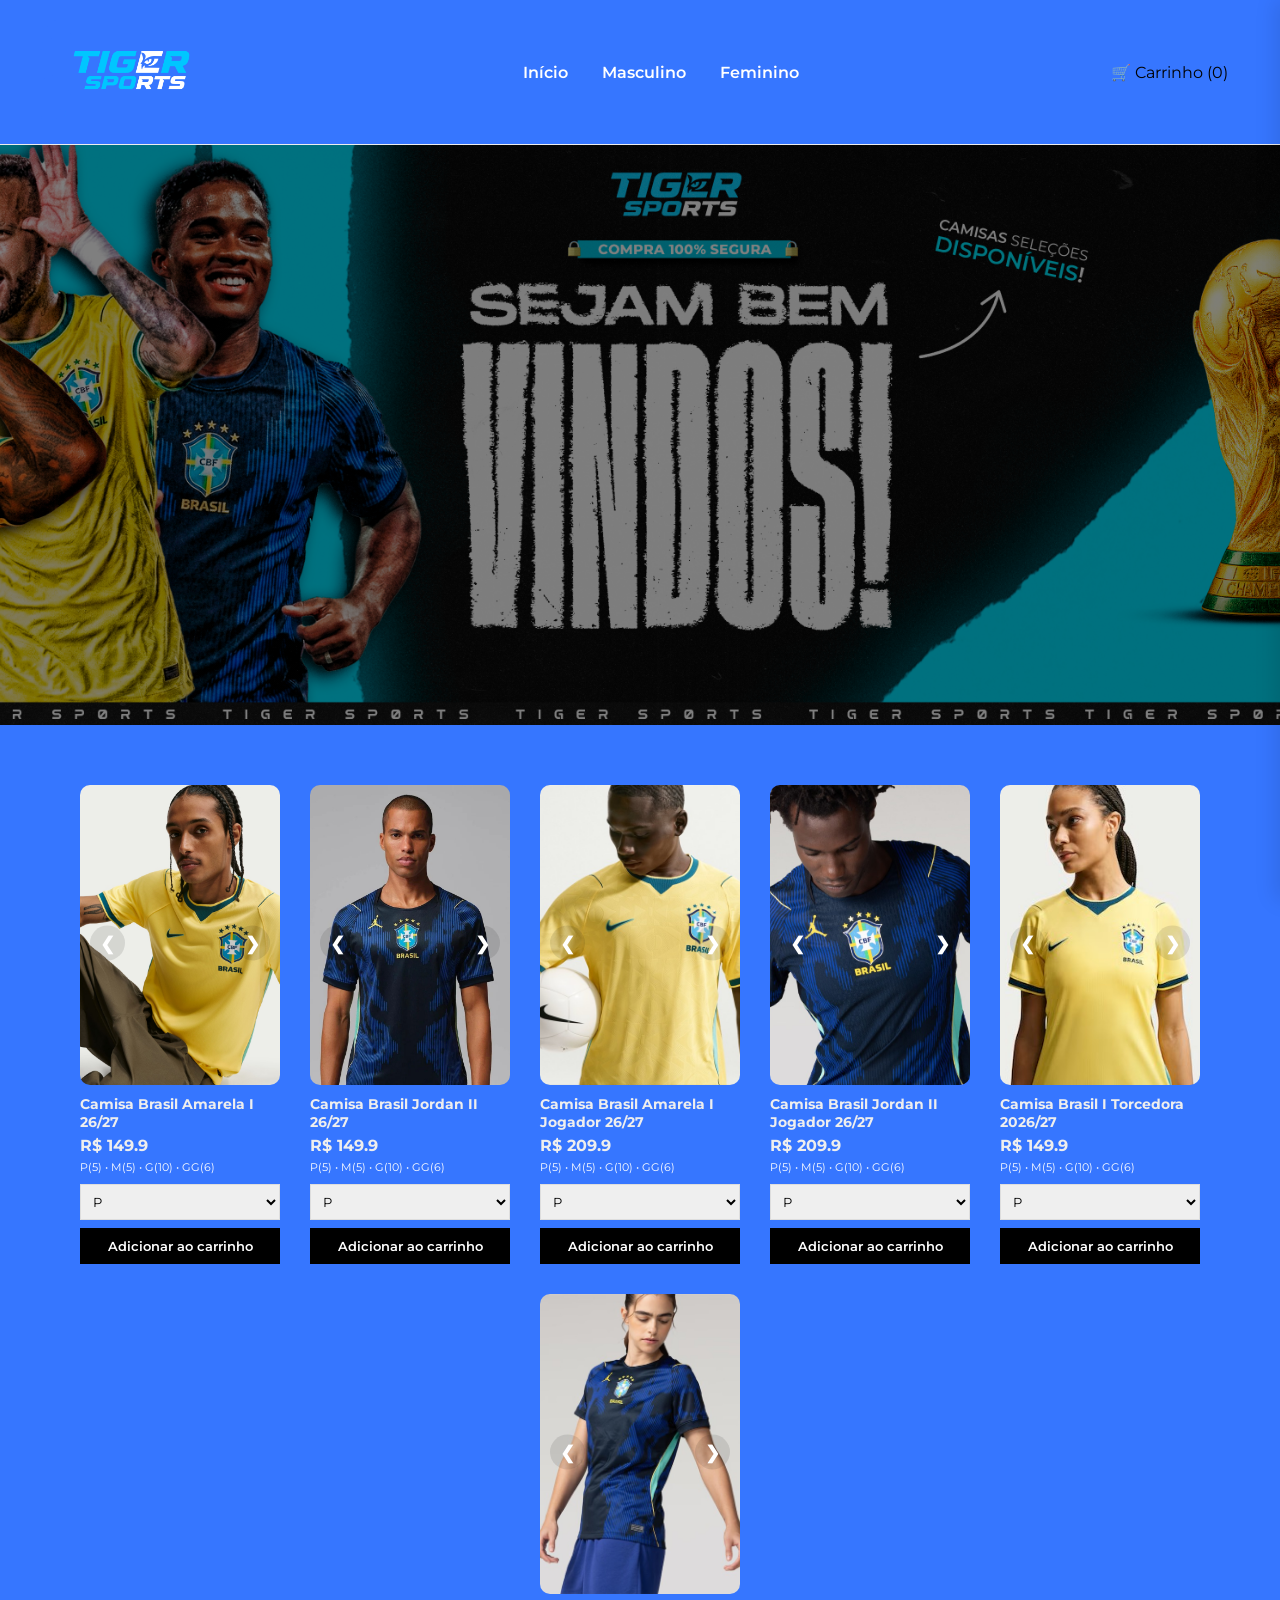
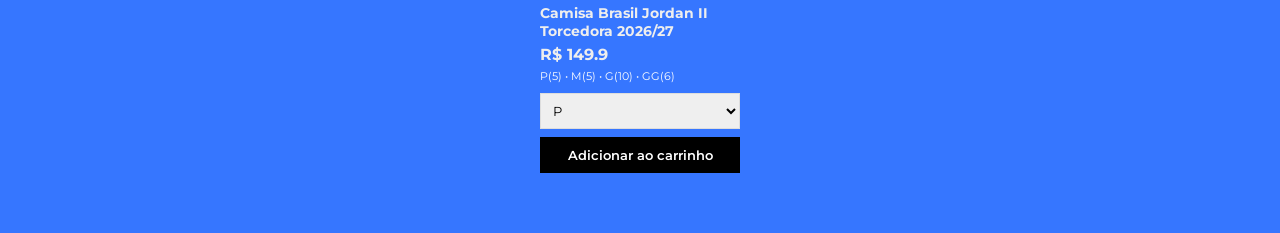
==== index.html @ 799d2db0 "site" ====
<!DOCTYPE html>
<html lang="pt-br">
<head>
  
<meta charset="UTF-8">
<meta name="viewport" content="width=device-width, initial-scale=1.0">
<title>Tiger Sports</title>

<link rel="stylesheet" href="style.css">
<link href="https://fonts.googleapis.com/css2?family=Montserrat:wght@400;600;800&display=swap" rel="stylesheet">
<meta name="viewport" content="width=device-width, initial-scale=1.0">

</head>

<body>

<header>
 <div class="logo">
  <img src="imagens/logo.png" alt="">
 </div>

 
 <nav>
  <a href="index.html">Início</a>
  <a href="masculino.html">Masculino</a>
  <a href="feminino.html">Feminino</a>
</nav>

 <div>
  <span class="cart-btn" onclick="toggleCart()">🛒 Carrinho (<span id="count">0</span>)</span>
 </div>
</header>

<div class="banner"></div>

<div class="container">


<div class="products home-products" id="products"></div>

</div>

<div class="cart" id="cart">
  <h2>
 Seu Carrinho
 <span class="close-cart" onclick="toggleCart()">✖</span>
</h2>
 <div class="cart-items" id="cartItems"></div>
 <button onclick="finalizar()">Finalizar no WhatsApp</button>
</div>

<script src="script.js"></script>
<script>
 render();
</script>

</body>
</html>
---- style.css ----
*{
 margin:0;
 padding:0;
 box-sizing:border-box;
 font-family:'Montserrat',sans-serif;
}

body{
 background:#3676ff;
 color:#111;
}

/* HEADER */
header{
 display:flex;
 justify-content:space-between;
 align-items:center;
 padding:20px 40px;
 border-bottom:1px solid #eee;
}

.logo img {
  height: 100px;
}

nav a{
 margin:0 15px;
 text-decoration:none;
 color:#ffffff;
 font-weight:600;
}

.search{
 border:1px solid #ddd;
 padding:8px 12px;
 border-radius:20px;
}

/* BANNER */
.banner{
 height: 580px;
 background:
 linear-gradient(rgba(0,0,0,0.5), rgba(0,0,0,0.5)),
 url('imagens/banner-site.png') center/cover;
 display:flex;
 align-items:center;
 justify-content:center;
 color:#fff;
 font-size:28px;
 font-weight:800;
}

/* LAYOUT */
.container{
 display:flex;
 padding:30px;
}

.sidebar{
 width:220px;
}

.products{
    display:flex;
    flex-wrap:wrap;
    justify-content:center;
    gap:30px;
    padding:30px;
    max-width:1400px;
    margin:auto;
}

.card{
    width:200px;
}

/* CARD */
.card{
 cursor:pointer;
 color: #eee;
}

.card-img{
 position:relative;
 overflow:hidden;
}

.card-img img{
 width:100%;
 height:300px;
 object-fit:cover;
 transition:.4s;
}


.card h3{
 font-size:14px;
 margin:10px 0 5px;
}

.price{
 font-weight:700;
 color: #eee;
}

.stock{
 font-size:11px;
 color:#ffffff;
 margin:5px 0;
}

/* FORM */
select{
 width:100%;
 padding:8px;
 margin-top:5px;
 border:1px solid #ddd;
}

button{
 width:100%;
 padding:10px;
 margin-top:8px;
 background:#000;
 color:#fff;
 border:none;
 cursor:pointer;
 font-weight:600;
}

button:hover{
 background:#333;
}

/* CART */

.cart-btn{
 color:#fff;
 padding:8px 12px;
 border-radius:20px;
}

.cart-btn:hover{
 background:rgba(255,255,255,0.15);
}

.cart{
 position:fixed;
 top:0;
 right:-350px;
 width:350px;
 height:100%;
 background:#fff;
 box-shadow:-5px 0 20px rgba(0, 0, 0, 0.1);
 transition:.3s;
 padding:20px;
 display:flex;
 flex-direction:column;
}

.cart.open{
 right:0;
}

.cart h2{
 margin-bottom:15px;
 color: #494949;
}

.cart-items{
 flex:1;
 overflow:auto;
}

.cart-item{
 font-size:13px;
 margin-bottom:10px;
}

.cart button{
 background:#1eff00e0;
}

.cart-btn{
 color:#000;
}
.close-cart{
 float:right;
 cursor:pointer;
 font-size:18px;
 font-weight:bold;
}

.close-cart:hover{
 color:red;
}

.carousel{
 position:relative;
}

.carousel img{
 width:100%;
 height:300px;
 object-fit:cover;
 display:block;
}

/* BOTÕES */
.carousel button{
 position:absolute;
 top:50%;
 transform:translateY(-50%);
 width:35px;
 height:35px;
 border-radius:50%;
 background:rgba(0,0,0,0.1);
 color:#fff;
 border:none;
 cursor:pointer;
 font-size:18px;
 display:flex;
 align-items:center;
 justify-content:center;
}

/* POSIÇÃO */
.prev{
 left:10px;
}

.next{
 right:10px;
}

.carousel{
 position:relative;
 overflow:hidden;
 border-radius:10px;
}

.carousel img{
 width:100%;
 height:300px;
 object-fit:cover;
 transition:transform 0.4s ease;
 cursor:zoom-in;
}

/* ZOOM */
.carousel:hover img{
 transform:scale(1.15);
}
nav a{
 text-decoration:none;
 color:white;
 margin:0 15px;
 font-weight:600;
 transition:0.3s;
}

nav a:hover{
 opacity:0.7;
}
.home-products{
    justify-content:center;
    max-width:1600px;
    margin:auto;
}

/* RESPONSIVO MOBILE */
*{
  margin:0;
  padding:0;
  box-sizing:border-box;
}

@media (max-width: 768px){

header{
    flex-direction:column;
    gap:15px;
    padding:15px;
}

nav{
    display:flex;
    gap:15px;
    flex-wrap:wrap;
    justify-content:center;
}

@media(max-width:768px){

  .banner{
    height:100px;
    background-size:contain;
    background-position:center;
    margin:0;
    padding:0;
  }

}
.products,
.home-products{
    display:grid;
    grid-template-columns: 4fr ;
    gap:15px;
    padding:15px;
}

.card{
    width:100%;
}

.carousel img{
    width:100%;
    height:300px;
    object-fit:contain;
    background:#f5f5f5;
    border-radius:12px;
}

h3{
    font-size:14px;
}

.price{
    font-size:20px;
}

button{
    padding:12px;
    font-size:14px;
}

select{
    padding:10px;
}

.cart{
    width:80%;
}

.search{
    width:100%;
}

}
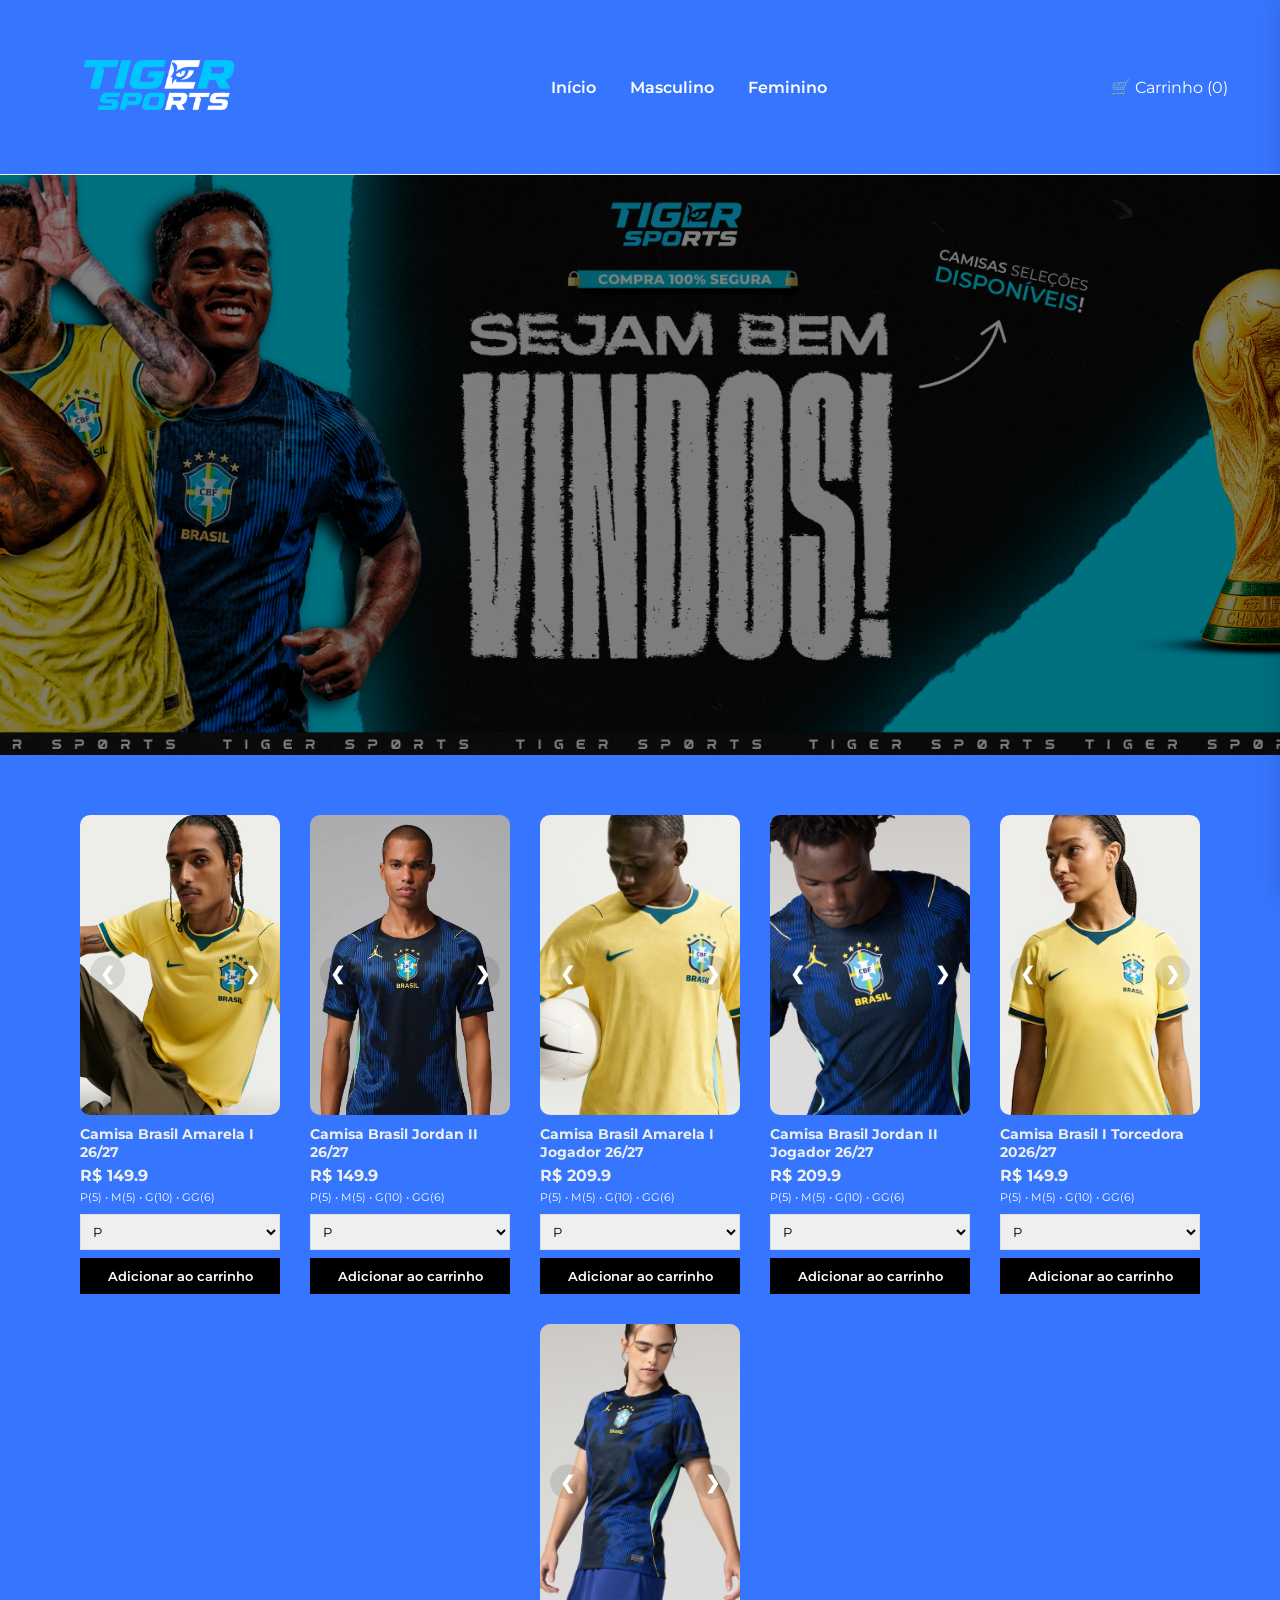
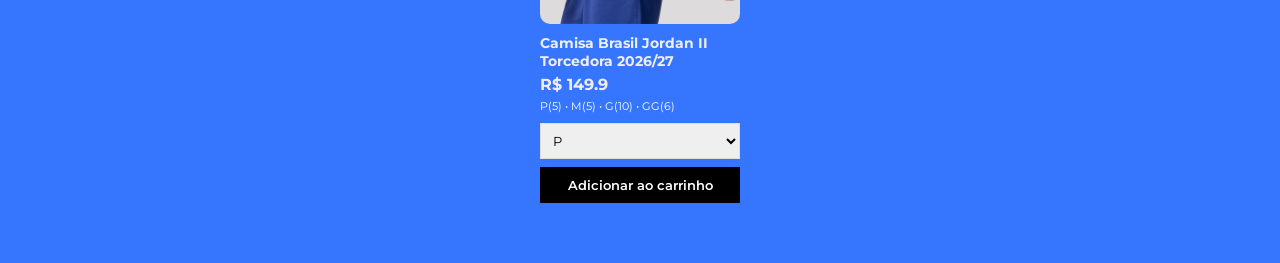
==== commit 42643d5a: "alteracao" ====
--- a/index.html
+++ b/index.html
@@ -53,6 +53,6 @@
 <script>
  render();
 </script>
-
+<div id="toast">✅ Item adicionado ao carrinho!</div>
 </body>
 </html>
--- a/style.css
+++ b/style.css
@@ -20,7 +20,7 @@
 }
 
 .logo img {
-  height: 100px;
+  height: 130px;
 }
 
 nav a{
@@ -164,7 +164,7 @@
 
 .cart h2{
  margin-bottom:15px;
- color: #494949;
+ color: #000000;
 }
 
 .cart-items{
@@ -178,11 +178,11 @@
 }
 
 .cart button{
- background:#1eff00e0;
+ background:#18aaffe0;
 }
 
 .cart-btn{
- color:#000;
+ color:#ffffff;
 }
 .close-cart{
  float:right;
@@ -347,3 +347,45 @@
 }
 
 }
+#toast{
+    position:fixed;
+    bottom:20px;
+    left:50%;
+    transform:translateX(-50%);
+    background:#111;
+    color:#fff;
+    padding:14px 22px;
+    border-radius:10px;
+    font-weight:bold;
+    font-size:14px;
+    opacity:0;
+    pointer-events:none;
+    transition:0.4s;
+    z-index:9999;
+}
+
+#toast.show{
+    opacity:1;
+    bottom:40px;
+}
+
+@media(max-width:768px){
+
+    #toast{
+        width:85%;
+        text-align:center;
+        font-size:16px;
+        padding:16px;
+        border-radius:12px;
+    }
+
+}
+.esgotado{
+    background:#111;
+    color:#ff4d4d;
+    text-align:center;
+    padding:14px;
+    border-radius:8px;
+    font-weight:bold;
+    margin-top:10px;
+}
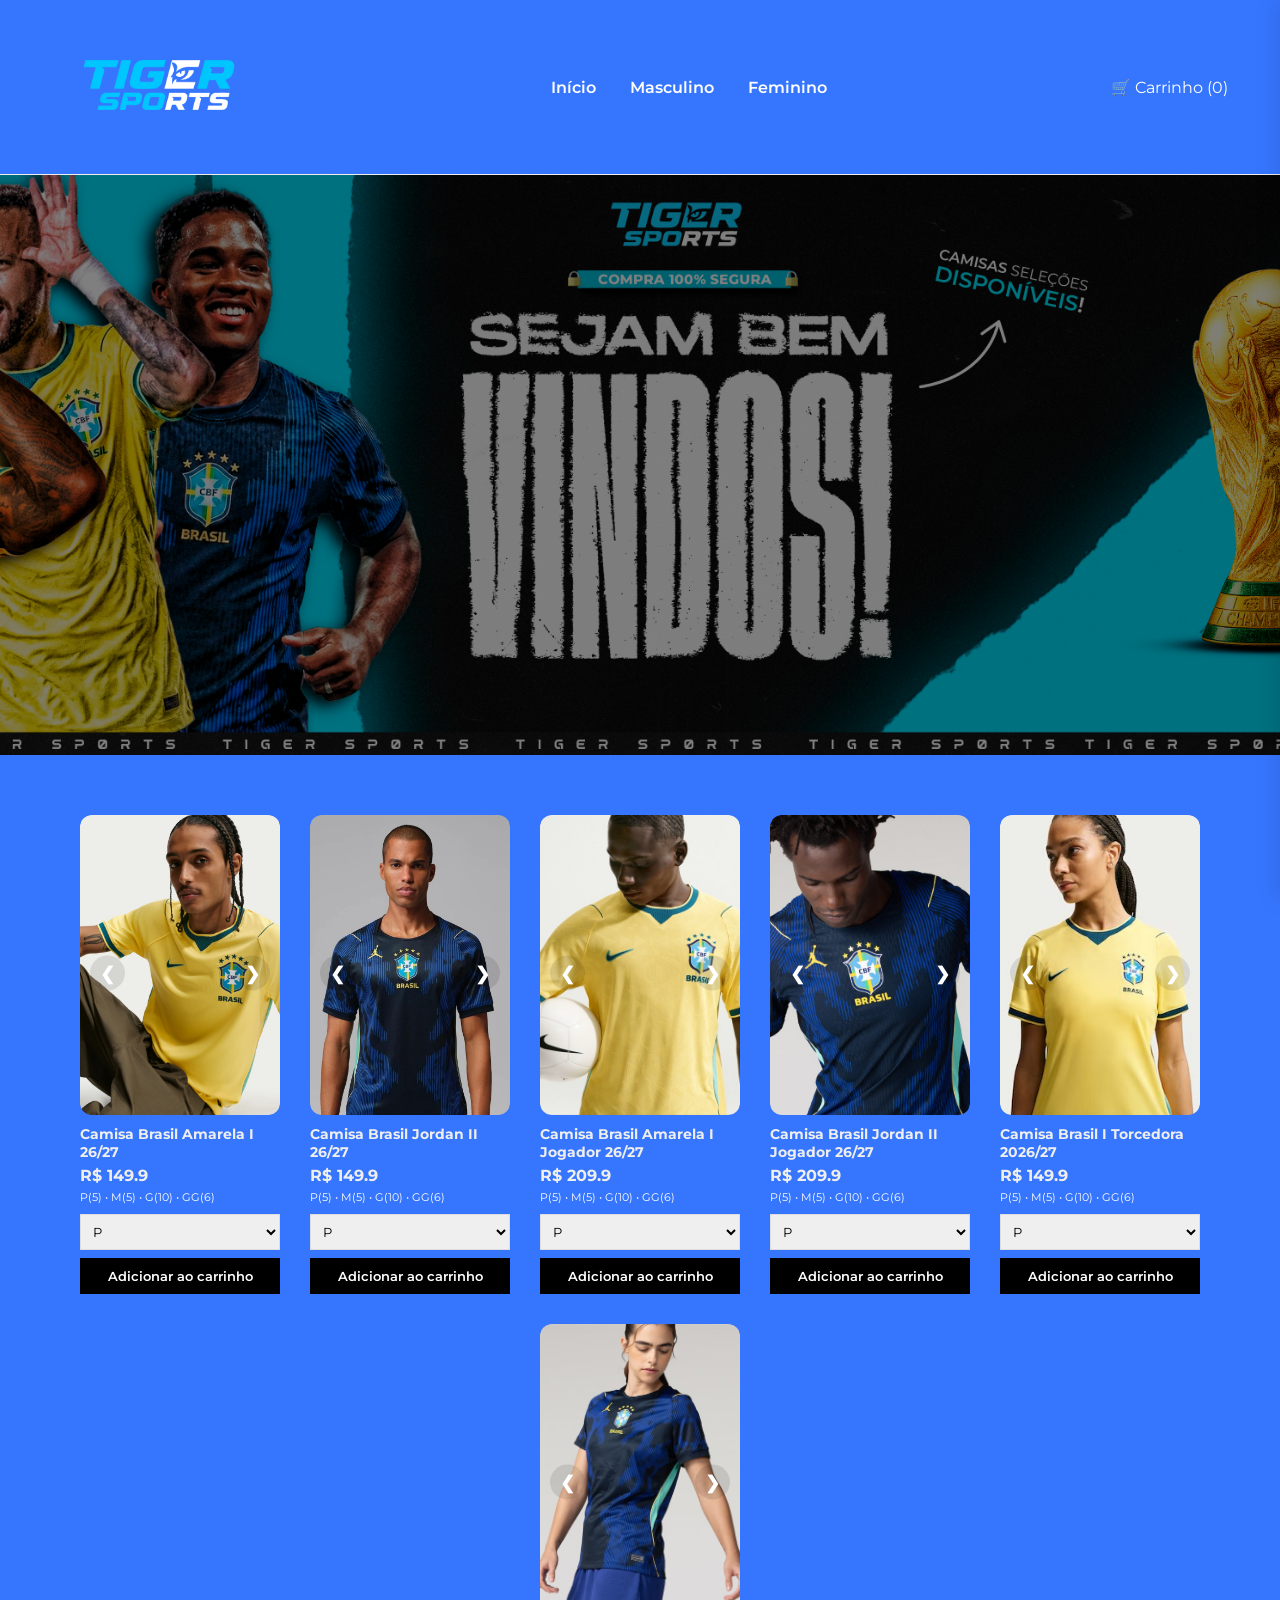
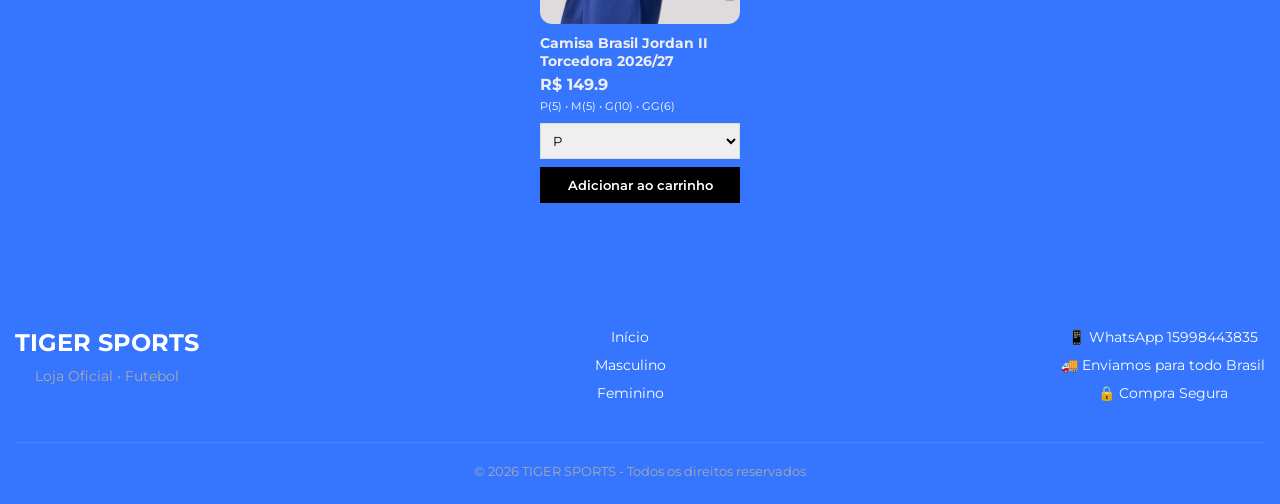
==== commit 07189854: "footer" ====
--- a/index.html
+++ b/index.html
@@ -54,5 +54,33 @@
  render();
 </script>
 <div id="toast">✅ Item adicionado ao carrinho!</div>
+<footer class="footer">
+
+  <div class="footer-container">
+
+    <div class="footer-logo">
+      <h2>TIGER SPORTS</h2>
+      <p>Loja Oficial • Futebol </p>
+    </div>
+
+    <div class="footer-links">
+      <a href="index.html">Início</a>
+      <a href="masculino.html">Masculino</a>
+      <a href="feminino.html">Feminino</a>
+    </div>
+
+    <div class="footer-contact">
+      <p>📱 WhatsApp 15998443835</p>
+      <p>🚚 Enviamos para todo Brasil</p>
+      <p>🔒 Compra Segura</p>
+    </div>
+
+  </div>
+
+  <div class="footer-copy">
+    © 2026 TIGER SPORTS - Todos os direitos reservados
+  </div>
+
+</footer>
 </body>
 </html>
--- a/style.css
+++ b/style.css
@@ -240,15 +240,14 @@
 }
 
 .carousel img{
- width:100%;
- height:300px;
- object-fit:cover;
- transition:transform 0.4s ease;
- cursor:zoom-in;
+    width:100%;
+    height:300px;
+    object-fit:cover;
+    border-radius:12px;
 }
 
 /* ZOOM */
-.carousel:hover img{
+/*.carousel:hover img{
  transform:scale(1.15);
 }
 nav a{
@@ -258,6 +257,62 @@
  font-weight:600;
  transition:0.3s;
 }
+ */
+footer{
+    text-align:center;
+    padding:25px 15px;
+    color:#fff;
+    font-size:14px;
+    margin-top:40px;
+    background:#3676ff;
+}
+
+.footer-container{
+    max-width:1400px;
+    margin:auto;
+    display:flex;
+    justify-content:space-between;
+    gap:40px;
+    flex-wrap:wrap;
+}
+
+.footer-logo h2{
+    font-size:24px;
+    margin-bottom:10px;
+}
+
+.footer-logo p{
+    color:#aaa;
+}
+
+.footer-links{
+    display:flex;
+    flex-direction:column;
+    gap:10px;
+}
+
+.footer-links a{
+    color:#fff;
+    text-decoration:none;
+    transition:0.3s;
+}
+
+.footer-links a:hover{
+    opacity:0.7;
+}
+
+.footer-contact p{
+    margin-bottom:10px;
+}
+
+.footer-copy{
+    text-align:center;
+    margin-top:30px;
+    padding-top:20px;
+    border-top:1px solid rgba(255,255,255,0.1);
+    font-size:13px;
+    color:#aaa;
+}
 
 nav a:hover{
  opacity:0.7;
@@ -281,6 +336,11 @@
     flex-direction:column;
     gap:15px;
     padding:15px;
+}
+
+.footer-container{
+    flex-direction:column;
+    text-align:center;
 }
 
 nav{
@@ -388,4 +448,5 @@
     border-radius:8px;
     font-weight:bold;
     margin-top:10px;
-}+}
+
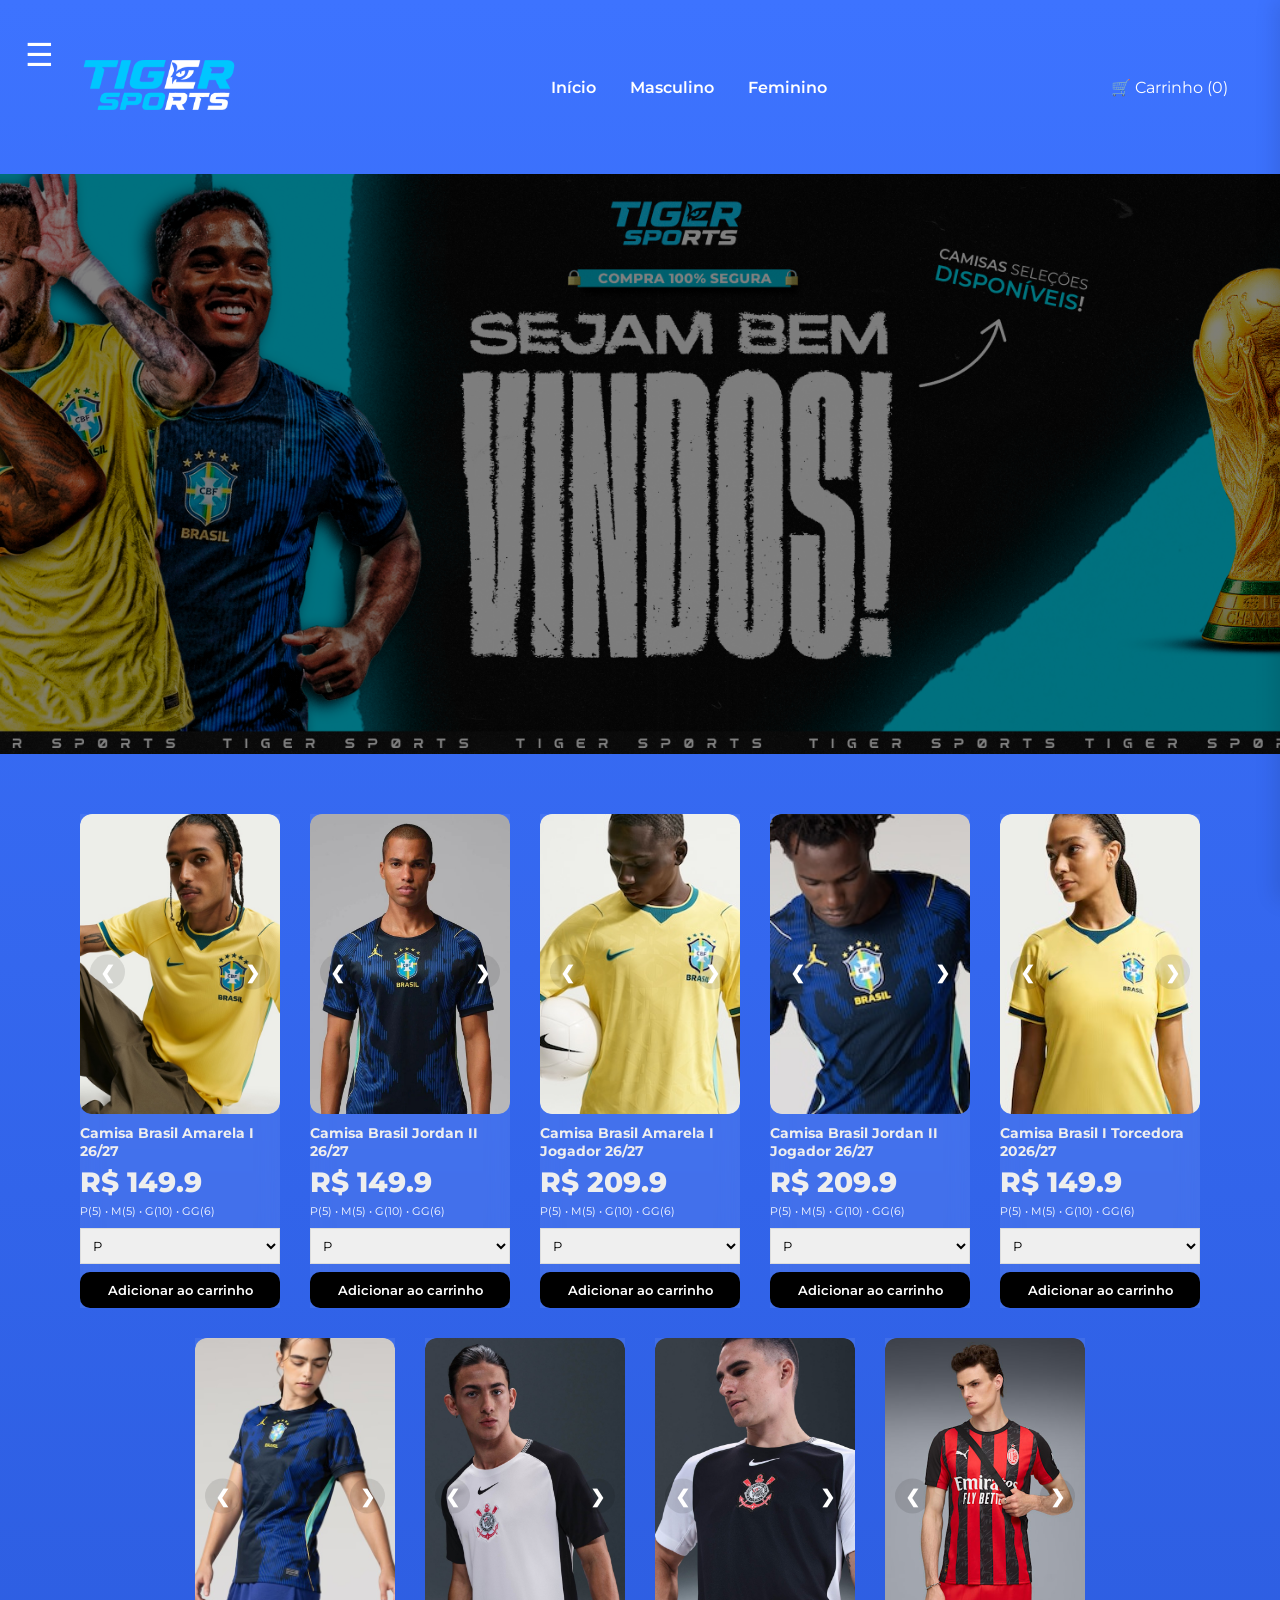
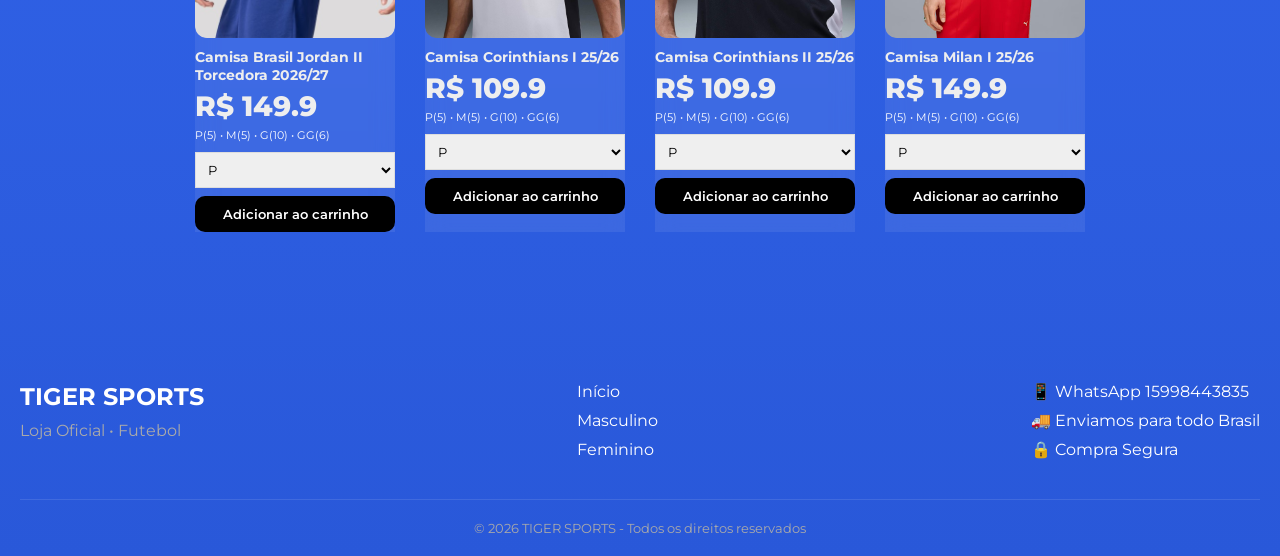
==== commit 3975e39e: "ajustes" ====
--- a/index.html
+++ b/index.html
@@ -4,11 +4,14 @@
   
 <meta charset="UTF-8">
 <meta name="viewport" content="width=device-width, initial-scale=1.0">
-<title>Tiger Sports</title>
+<title>Tiger Sports | Camisas de Futebol</title>
+<link rel="icon" type="imagens/tiger.png" href="imagens/tiger.png">
+
 
 <link rel="stylesheet" href="style.css">
 <link href="https://fonts.googleapis.com/css2?family=Montserrat:wght@400;600;800&display=swap" rel="stylesheet">
 <meta name="viewport" content="width=device-width, initial-scale=1.0">
+
 
 </head>
 
@@ -24,7 +27,41 @@
   <a href="index.html">Início</a>
   <a href="masculino.html">Masculino</a>
   <a href="feminino.html">Feminino</a>
+
+  <!-- BOTÃO MENU -->
+  <div class="menu-btn" onclick="abrirMenu()">
+    ☰
+  </div>
 </nav>
+
+
+<div id="sidebar" class="sidebar-menu">
+
+  <span class="fechar" onclick="fecharMenu()">✕</span>
+
+  <!-- TIMES BRASILEIROS -->
+  <div class="menu-category">
+    <h3>Times Brasileiros</h3>
+
+    <a href="corinthians.html">Corinthians</a>
+  </div>
+
+  <!-- SELEÇÕES -->
+  <div class="menu-category">
+    <h3> Seleções</h3>
+
+    <a href="brasil.html">Brasil</a>
+  </div>
+
+  <!-- EUROPEUS -->
+  <div class="menu-category">
+    <h3> Europeus</h3>
+
+    <a href="milan.html">Milan</a>
+    
+  </div>
+
+  </div>
 
  <div>
   <span class="cart-btn" onclick="toggleCart()">🛒 Carrinho (<span id="count">0</span>)</span>
--- a/style.css
+++ b/style.css
@@ -6,17 +6,19 @@
 }
 
 body{
- background:#3676ff;
- color:#111;
+    background: linear-gradient(
+      180deg,
+      #3d73ff,
+      #2958d9
+    );
 }
 
 /* HEADER */
 header{
- display:flex;
- justify-content:space-between;
- align-items:center;
- padding:20px 40px;
- border-bottom:1px solid #eee;
+    display:flex;
+    justify-content:space-between;
+    align-items:center;
+    padding:20px 40px;
 }
 
 .logo img {
@@ -28,6 +30,154 @@
  text-decoration:none;
  color:#ffffff;
  font-weight:600;
+}
+
+/* BOTÃO MENU */
+.menu-btn{
+    font-size:32px;
+    color:#fff;
+    cursor:pointer;
+    margin-left:auto;
+}
+
+.menu-btn{
+    position:absolute;
+    left: 25px;
+    top:35px;
+    font-size:32px;
+    color:#fff;
+    cursor:pointer;
+}
+
+/* MENU LATERAL */
+.sidebar-menu{
+    position:fixed;
+    top:0;
+    left:-300px;
+    width:260px;
+    height:100%;
+    background:#111;
+    padding:30px 20px;
+    transition:0.4s;
+    z-index:99999;
+    display:flex;
+    flex-direction:column;
+    gap:20px;
+}
+
+/* MENU ABERTO */
+.sidebar-menu.open{
+    left:0;
+}
+
+.sidebar-menu h2{
+    color:#fff;
+    margin-bottom:20px;
+}
+
+.sidebar-menu a{
+    color:#fff;
+    text-decoration:none;
+    font-size:18px;
+    transition:0.3s;
+}
+
+.sidebar-menu a:hover{
+    color:#3676ff;
+}
+
+/* BOTÃO FECHAR */
+.fechar{
+    color:#fff;
+    font-size:25px;
+    cursor:pointer;
+    align-self:flex-end;
+}
+
+.menu-category{
+    margin-bottom:30px;
+}
+
+.menu-category h3{
+    color:#3676ff;
+    margin-bottom:15px;
+    font-size:18px;
+}
+
+.menu-category a{
+    display:block;
+    color:#fff;
+    text-decoration:none;
+    margin-bottom:12px;
+    font-size:16px;
+    transition:0.3s;
+}
+
+.menu-category a:hover{
+    color:#3676ff;
+    padding-left:5px;
+}
+
+.produto-page{
+    display:grid;
+    grid-template-columns: 1fr 400px;
+    gap:40px;
+    padding:40px;
+    max-width:1400px;
+    margin:auto;
+}
+
+.produto-imagens{
+    display:grid;
+    grid-template-columns:1fr 1fr;
+    gap:20px;
+}
+
+.produto-imagens img{
+    width:100%;
+    border-radius:10px;
+}
+
+.produto-info{
+    color:white;
+    position:sticky;
+    top:20px;
+}
+
+.produto-info h1{
+    font-size:36px;
+    margin-bottom:20px;
+}
+
+.produto-preco{
+    font-size:32px;
+    font-weight:bold;
+    margin-bottom:20px;
+}
+
+.produto-stock{
+    margin-bottom:20px;
+}
+
+@media(max-width:768px){
+
+.produto-page{
+    grid-template-columns:1fr;
+    padding:20px;
+}
+
+.products{
+    grid-template-columns: 1fr 1fr;
+}
+
+.produto-imagens{
+    grid-template-columns:1fr;
+}
+
+.produto-info h1{
+    font-size:28px;
+}
+
 }
 
 .search{
@@ -50,6 +200,12 @@
  font-weight:800;
 }
 
+*{
+    margin:0;
+    padding:0;
+    box-sizing:border-box;
+}
+
 /* LAYOUT */
 .container{
  display:flex;
@@ -74,22 +230,46 @@
     width:200px;
 }
 
+.card{
+    background: rgba(255,255,255,.08);
+    backdrop-filter: blur(10px);
+}
+
 /* CARD */
 .card{
  cursor:pointer;
  color: #eee;
 }
 
+.card{
+    transition: .3s;
+}
+
+.card:hover{
+    transform: translateY(-8px);
+    box-shadow: 0 10px 30px rgba(0,0,0,.25);
+}
+
 .card-img{
  position:relative;
  overflow:hidden;
 }
 
-.card-img img{
- width:100%;
- height:300px;
- object-fit:cover;
- transition:.4s;
+.card img{
+    width: 100%;
+    aspect-ratio: 1/1;
+    object-fit: cover;
+}
+
+.card button{
+    background: #000;
+    border-radius: 10px;
+    transition: .3s;
+}
+
+.card button:hover{
+    background: #222;
+    transform: scale(1.02);
 }
 
 
@@ -99,8 +279,8 @@
 }
 
 .price{
- font-weight:700;
- color: #eee;
+    font-size: 28px;
+    font-weight: 800;
 }
 
 .stock{
@@ -145,6 +325,7 @@
 }
 
 .cart{
+color: #000;
  position:fixed;
  top:0;
  right:-350px;
@@ -156,6 +337,7 @@
  padding:20px;
  display:flex;
  flex-direction:column;
+ font-weight: 800;
 }
 
 .cart.open{
@@ -173,8 +355,26 @@
 }
 
 .cart-item{
- font-size:13px;
- margin-bottom:10px;
+    padding: 15px;
+    margin-bottom: 15px;
+    border-radius: 8px;
+
+    color: #000; /* TEXTO PRETO */
+}
+
+.cart-item p{
+    color: #000;
+    margin: 5px 0;
+    font-size: 16px;
+    font-weight: 600;
+}
+
+.cart-item button{
+    background: transparent;
+    border: none;
+    color: red;
+    font-size: 20px;
+    cursor: pointer;
 }
 
 .cart button{
@@ -258,13 +458,11 @@
  transition:0.3s;
 }
  */
-footer{
-    text-align:center;
-    padding:25px 15px;
-    color:#fff;
-    font-size:14px;
-    margin-top:40px;
-    background:#3676ff;
+.footer{
+    background:#00000000;
+    color:#fff;
+    margin-top:50px;
+    padding:40px 20px 20px;
 }
 
 .footer-container{
@@ -353,7 +551,7 @@
 @media(max-width:768px){
 
   .banner{
-    height:100px;
+    height: 112px;
     background-size:contain;
     background-position:center;
     margin:0;
@@ -450,3 +648,12 @@
     margin-top:10px;
 }
 
+
+
+
+*{
+    margin:0;
+    padding:0;
+    box-sizing:border-box;
+}
+
